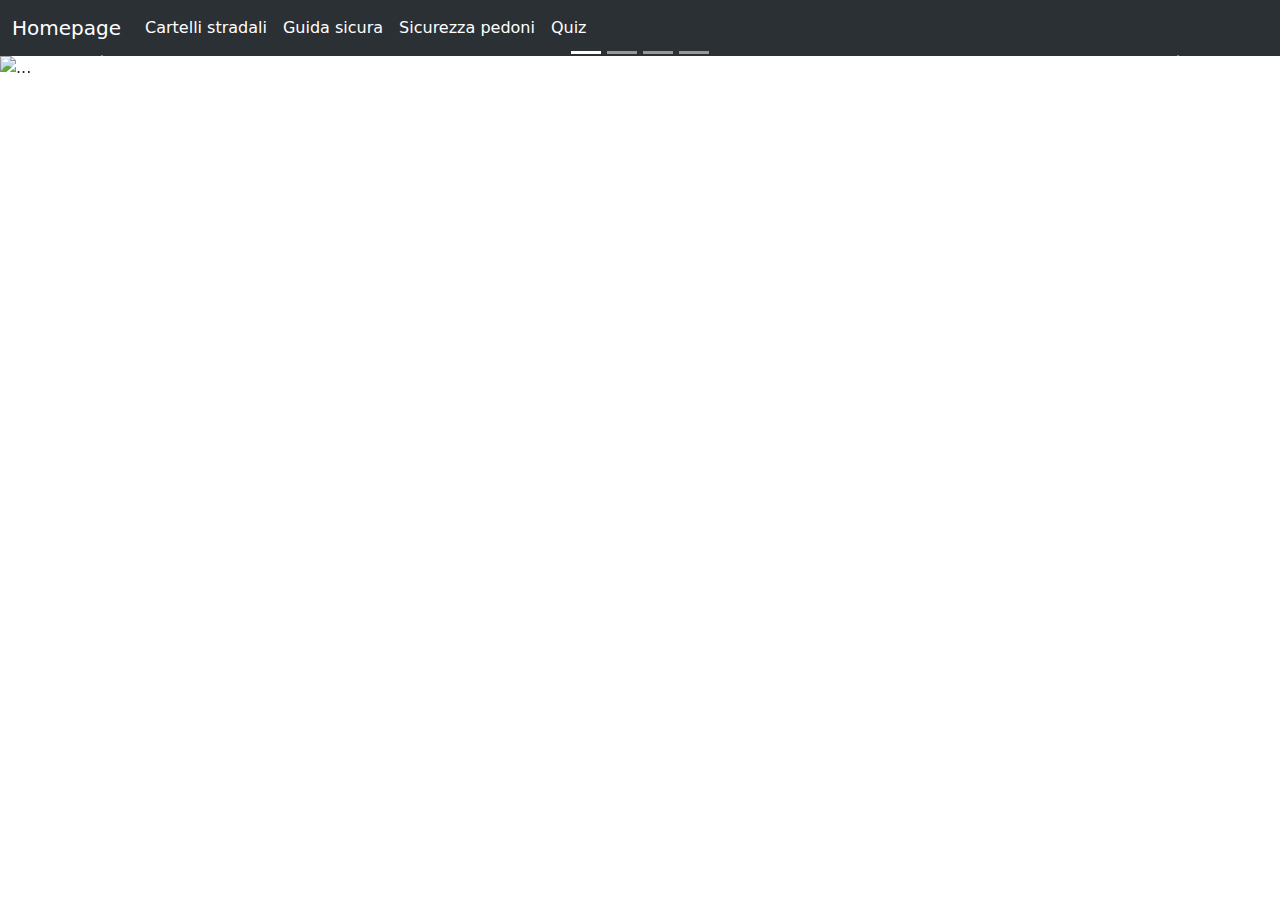
==== index.html @ 6d8f8be1 "Fix percorso "Homepage" button." ====
<!doctype html>
<html lang="it">

<head>
  <meta charset="utf-8">
  <meta name="viewport" content="width=device-width, initial-scale=1">
  <title>Homepage</title>
  <link rel="icon" type="image/png" href="../img/Quiz/icona.png">
  <link href="https://cdn.jsdelivr.net/npm/bootstrap@5.3.3/dist/css/bootstrap.min.css" rel="stylesheet"
    integrity="sha384-QWTKZyjpPEjISv5WaRU9OFeRpok6YctnYmDr5pNlyT2bRjXh0JMhjY6hW+ALEwIH" crossorigin="anonymous">
  <link rel="stylesheet" href="Homepage/style.css">
</head>

<body>
  <nav class="navbar navbar-expand-lg bg-body-tertiary" data-bs-theme="dark">
    <div class="container-fluid">
      <a class="navbar-brand" href="index.html">Homepage</a>
      <button class="navbar-toggler" type="button" data-bs-toggle="collapse" data-bs-target="#navbarNavAltMarkup"
        aria-controls="navbarNavAltMarkup" aria-expanded="false" aria-label="Toggle navigation">
        <span class="navbar-toggler-icon"></span>
      </button>
      <div class="collapse navbar-collapse" id="navbarNavAltMarkup">
        <div class="navbar-nav">
          <a class="nav-link active" aria-current="page" href="Cartelli_stradali/cartelli_stradali.html">Cartelli
            stradali</a>
          <a class="nav-link active" aria-current="true" href="Guida_sicura/guida_sicura.html">Guida sicura</a>
          <a class="nav-link active" aria-current="true" href="Sicurezza_pedoni/sicurezza_pedoni.html">Sicurezza
            pedoni</a>
          <a class="nav-link active" aria-current="true" href="Quiz/quiz.html">Quiz</a>
        </div>
      </div>
    </div>
  </nav>

  <div class="container-fluid p-0">
    <div id="carouselExampleCaptions" class="carousel slide h-100" data-bs-ride="carousel" data-bs-interval="3000">
      <div class="carousel-indicators">
        <button type="button" data-bs-target="#carouselExampleCaptions" data-bs-slide-to="0" class="active"
          aria-current="true" aria-label="Slide 1"></button>
        <button type="button" data-bs-target="#carouselExampleCaptions" data-bs-slide-to="1"
          aria-label="Slide 2"></button>
        <button type="button" data-bs-target="#carouselExampleCaptions" data-bs-slide-to="2"
          aria-label="Slide 3"></button>
        <button type="button" data-bs-target="#carouselExampleCaptions" data-bs-slide-to="3"
          aria-label="Slide 4"></button>
      </div>
      <div class="carousel-inner h-100">
        <div class="carousel-item active h-100">
          <img src="https://wallpapersmug.com/download/1920x1080/d0be57/road-eveing.jpg" class="d-block w-100"
            alt="...">
          <div class="carousel-caption d-none d-md-block caption-text-shadow">
            <h5>Cartelli stradali</h5>
            <p>Interpreta segnali stradali per una guida sicura</p>
          </div>
        </div>
        <div class="carousel-item">
          <img src="https://s1.1zoom.me/b5157/464/Roads_Sunrises_and_sunsets_Asphalt_535836_1920x1080.jpg"
            class="d-block w-100" alt="...">
          <div class="carousel-caption d-none d-md-block caption-text-shadow">
            <h5>Guida Sicura</h5>
            <p>Consigli pratici per una guida sicura e responsabile</p>
          </div>
        </div>
        <div class="carousel-item">
          <img src="https://i.redd.it/9hdch461vpoa1.jpg" class="d-block w-100" alt="...">
          <div class="carousel-caption d-none d-md-block caption-text-shadow">
            <h5>Sicurezza pedoni</h5>
            <p>Attraversa in sicurezza con regole e consigli utili</p>
          </div>
        </div>
        <div class="carousel-item">
          <img
            src="https://images.pexels.com/photos/63324/california-road-highway-mountains-63324.jpeg?cs=srgb&dl=pexels-pixabay-63324.jpg&fm=jpg"
            class="d-block w-100" alt="...">
          <div class="carousel-caption d-none d-md-block caption-text-shadow">
            <h5>Quiz Interattivo</h5>
            <p>Metti alla prova le tue conoscenze sulla sicurezza stradale</p>
          </div>
        </div>
      </div>
      <button class="carousel-control-prev" type="button" data-bs-target="#carouselExampleCaptions"
        data-bs-slide="prev">
        <span class="carousel-control-prev-icon" aria-hidden="true"></span>
        <span class="visually-hidden">Precedente</span>
      </button>
      <button class="carousel-control-next" type="button" data-bs-target="#carouselExampleCaptions"
        data-bs-slide="next">
        <span class="carousel-control-next-icon" aria-hidden="true"></span>
        <span class="visually-hidden">Successivo</span>
      </button>
    </div>
  </div>

  <script src="https://cdn.jsdelivr.net/npm/bootstrap@5.3.3/dist/js/bootstrap.bundle.min.js"
    integrity="sha384-YvpcrYf0tY3lHB60NNkmXc5s9fDVZLESaAA55NDzOxhy9GkcIdslK1eN7N6jIeHz"
    crossorigin="anonymous"></script>
</body>

</html>
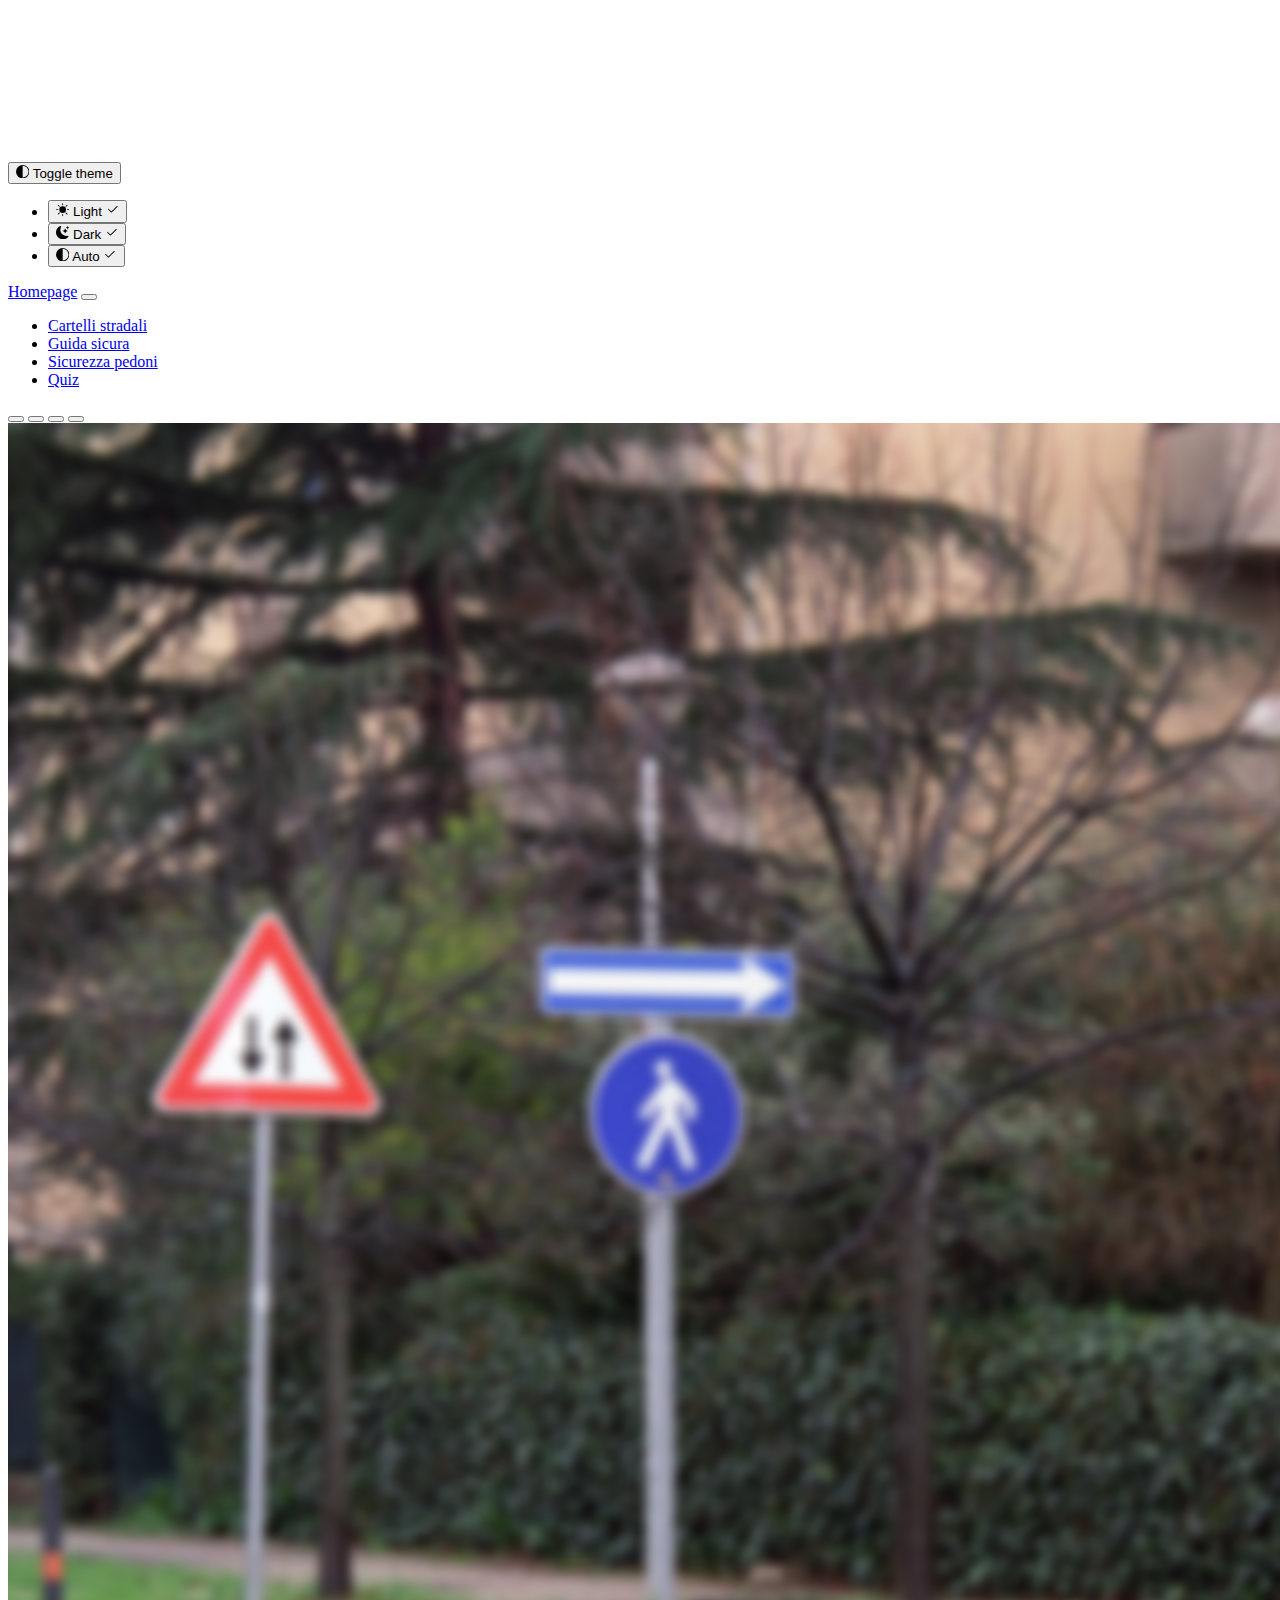
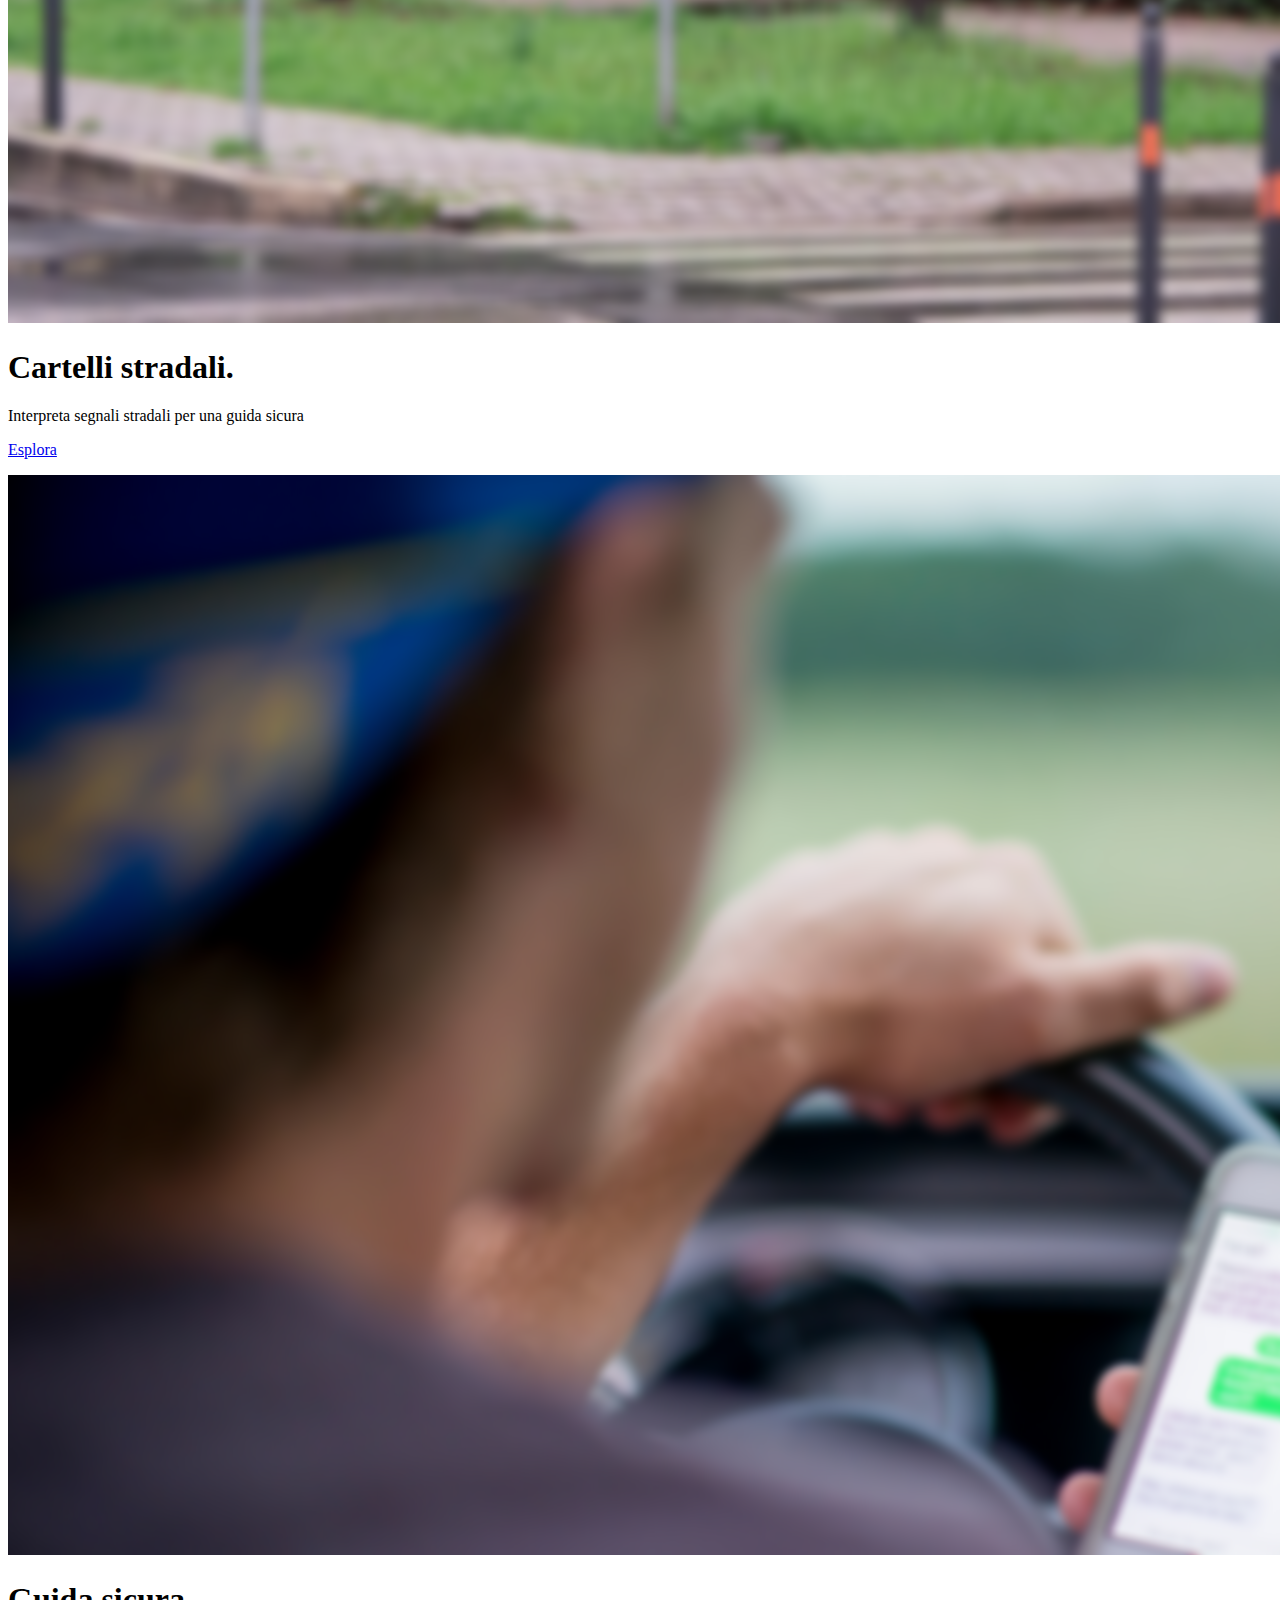
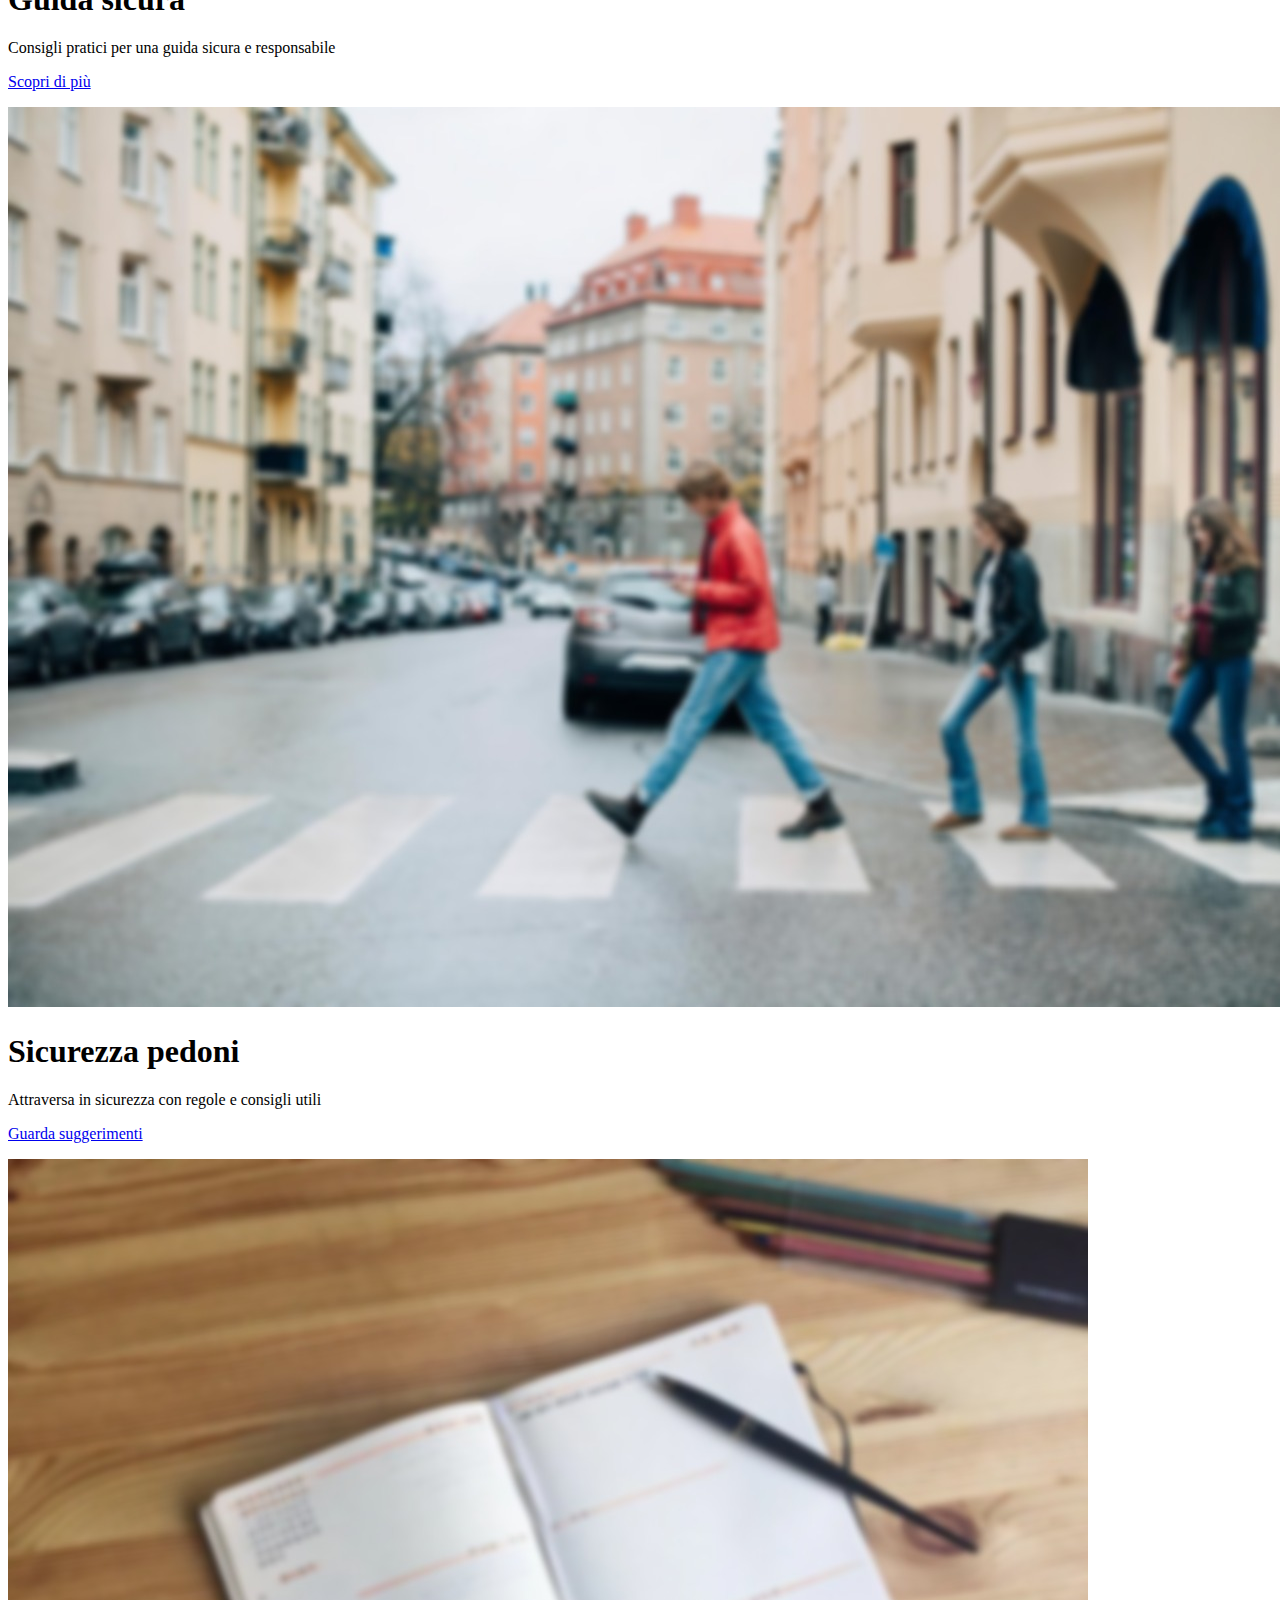
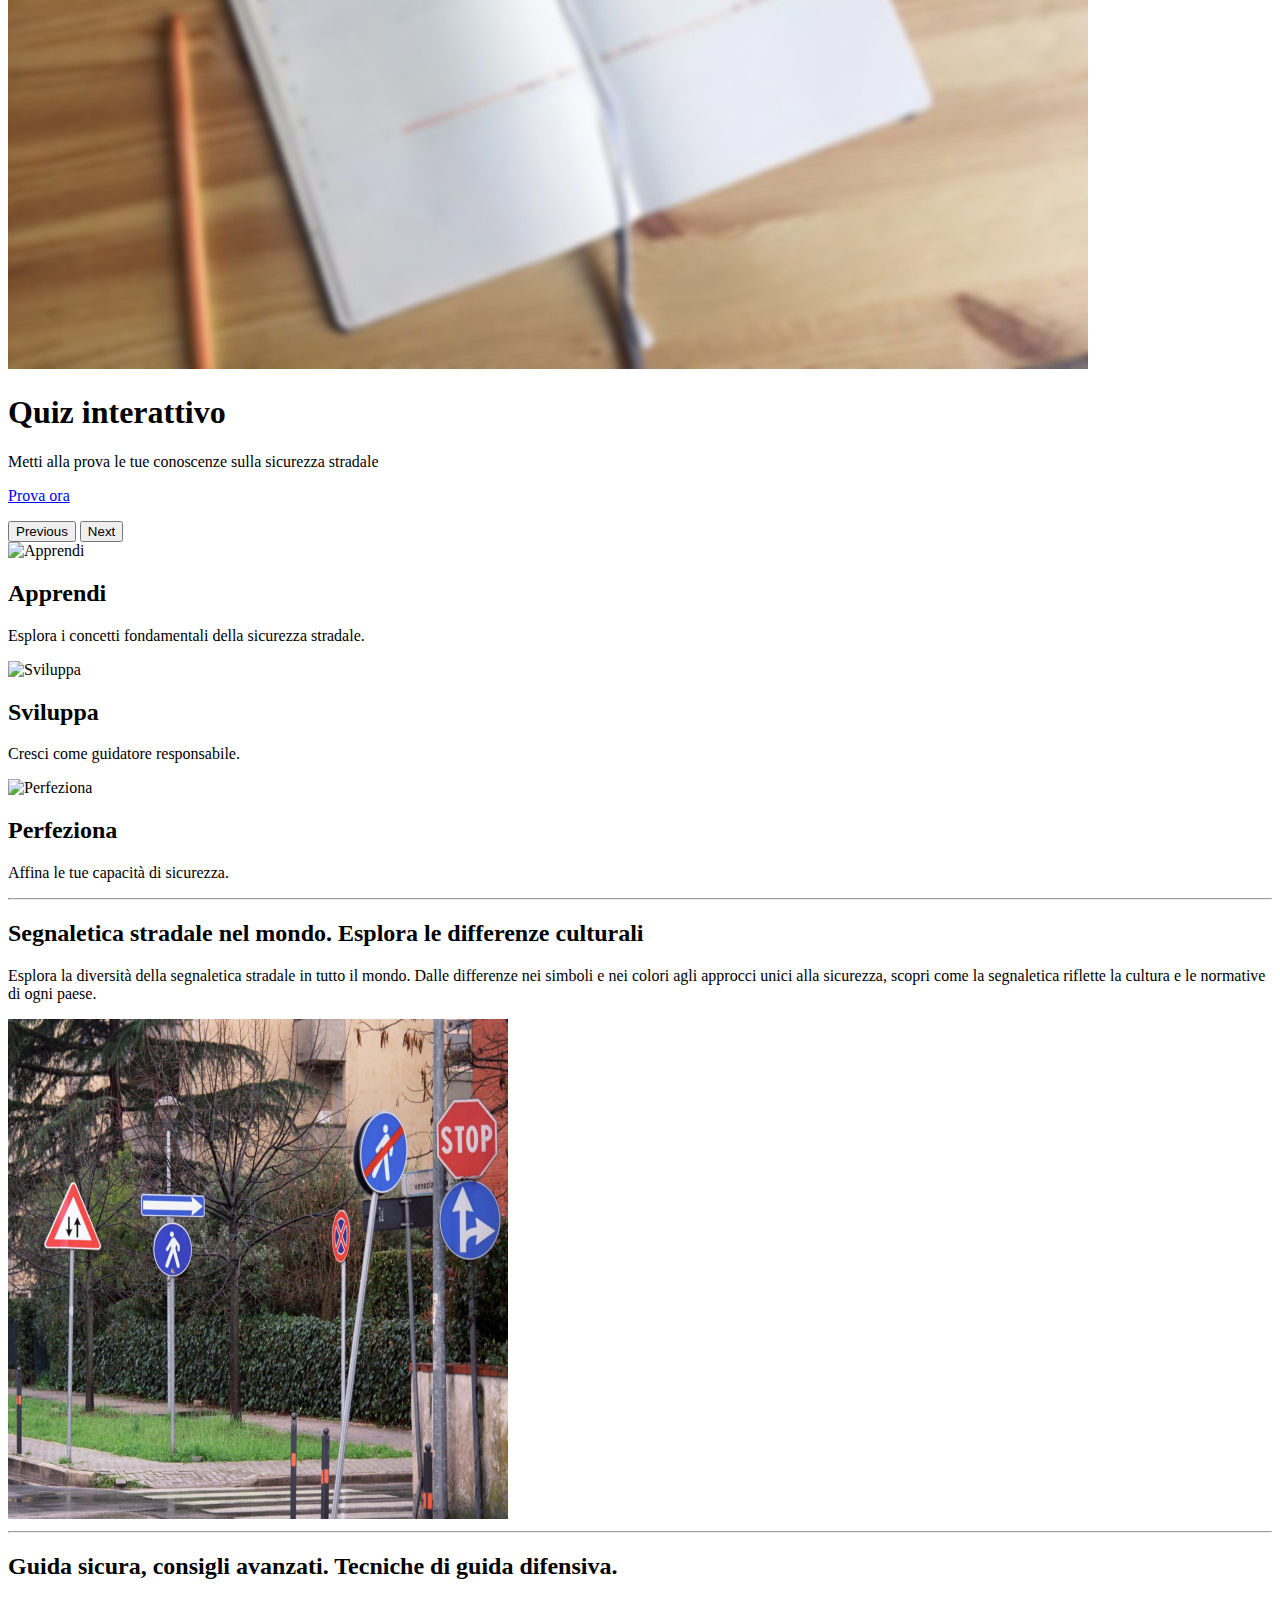
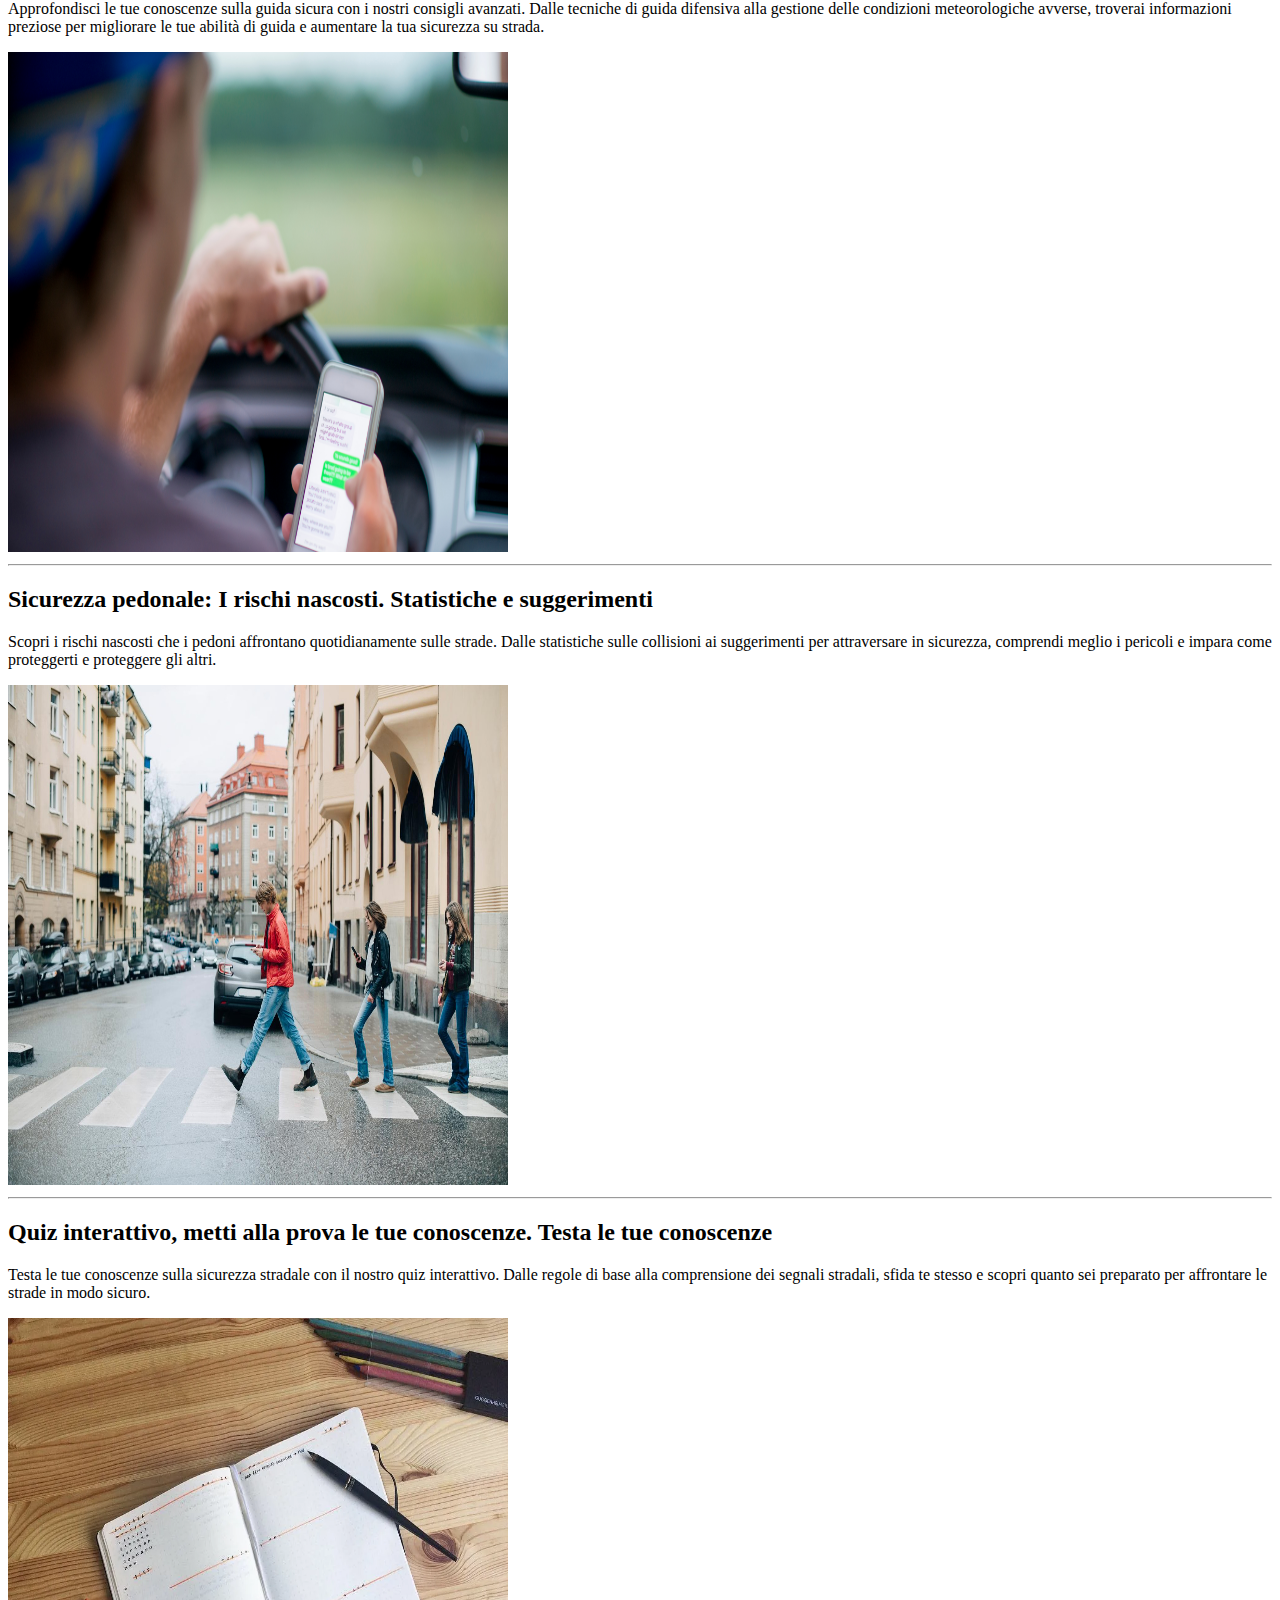
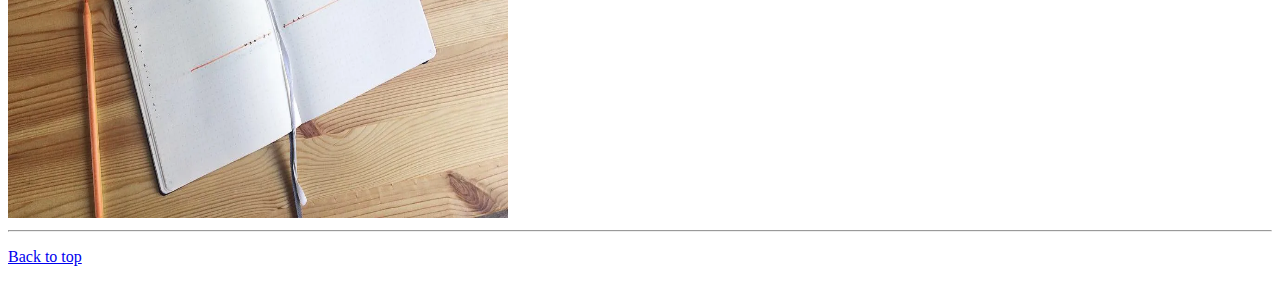
==== commit 16ac69b1: "Immagini carosello sfocate, resto no" ====
--- a/index.html
+++ b/index.html
@@ -1,99 +1,325 @@
-<!doctype html>
-<html lang="it">
+<!DOCTYPE html>
+<html lang="it" data-bs-theme="auto">
 
 <head>
-  <meta charset="utf-8">
-  <meta name="viewport" content="width=device-width, initial-scale=1">
+  <script src="Homepage/assets/js/color-modes.js"></script>
+
+  <meta charset="utf-8" />
+  <meta name="viewport" content="width=device-width, initial-scale=1" />
   <title>Homepage</title>
-  <link rel="icon" type="image/png" href="../img/Quiz/icona.png">
-  <link href="https://cdn.jsdelivr.net/npm/bootstrap@5.3.3/dist/css/bootstrap.min.css" rel="stylesheet"
-    integrity="sha384-QWTKZyjpPEjISv5WaRU9OFeRpok6YctnYmDr5pNlyT2bRjXh0JMhjY6hW+ALEwIH" crossorigin="anonymous">
+  <link rel="shortcut icon" href="img/icona.png" type="image/x-icon">
+
+  <link rel="canonical" href="https://getbootstrap.com/docs/5.3/examples/carousel/" />
+
+  <link rel="stylesheet" href="https://cdn.jsdelivr.net/npm/@docsearch/css@3" />
+
+  <link href="Homepage/assets/dist/css/bootstrap.min.css" rel="stylesheet" />
+
   <link rel="stylesheet" href="Homepage/style.css">
+
+  <link href="Homepage/carousel.css" rel="stylesheet" />
 </head>
 
 <body>
-  <nav class="navbar navbar-expand-lg bg-body-tertiary" data-bs-theme="dark">
-    <div class="container-fluid">
-      <a class="navbar-brand" href="index.html">Homepage</a>
-      <button class="navbar-toggler" type="button" data-bs-toggle="collapse" data-bs-target="#navbarNavAltMarkup"
-        aria-controls="navbarNavAltMarkup" aria-expanded="false" aria-label="Toggle navigation">
-        <span class="navbar-toggler-icon"></span>
+  <svg xmlns="http://www.w3.org/2000/svg" class="d-none">
+    <symbol id="check2" viewBox="0 0 16 16">
+      <path
+        d="M13.854 3.646a.5.5 0 0 1 0 .708l-7 7a.5.5 0 0 1-.708 0l-3.5-3.5a.5.5 0 1 1 .708-.708L6.5 10.293l6.646-6.647a.5.5 0 0 1 .708 0z" />
+    </symbol>
+    <symbol id="circle-half" viewBox="0 0 16 16">
+      <path d="M8 15A7 7 0 1 0 8 1v14zm0 1A8 8 0 1 1 8 0a8 8 0 0 1 0 16z" />
+    </symbol>
+    <symbol id="moon-stars-fill" viewBox="0 0 16 16">
+      <path
+        d="M6 .278a.768.768 0 0 1 .08.858 7.208 7.208 0 0 0-.878 3.46c0 4.021 3.278 7.277 7.318 7.277.527 0 1.04-.055 1.533-.16a.787.787 0 0 1 .81.316.733.733 0 0 1-.031.893A8.349 8.349 0 0 1 8.344 16C3.734 16 0 12.286 0 7.71 0 4.266 2.114 1.312 5.124.06A.752.752 0 0 1 6 .278z" />
+      <path
+        d="M10.794 3.148a.217.217 0 0 1 .412 0l.387 1.162c.173.518.579.924 1.097 1.097l1.162.387a.217.217 0 0 1 0 .412l-1.162.387a1.734 1.734 0 0 0-1.097 1.097l-.387 1.162a.217.217 0 0 1-.412 0l-.387-1.162A1.734 1.734 0 0 0 9.31 6.593l-1.162-.387a.217.217 0 0 1 0-.412l1.162-.387a1.734 1.734 0 0 0 1.097-1.097l.387-1.162zM13.863.099a.145.145 0 0 1 .274 0l.258.774c.115.346.386.617.732.732l.774.258a.145.145 0 0 1 0 .274l-.774.258a1.156 1.156 0 0 0-.732.732l-.258.774a.145.145 0 0 1-.274 0l-.258-.774a1.156 1.156 0 0 0-.732-.732l-.774-.258a.145.145 0 0 1 0-.274l.774-.258c.346-.115.617-.386.732-.732L13.863.1z" />
+    </symbol>
+    <symbol id="sun-fill" viewBox="0 0 16 16">
+      <path
+        d="M8 12a4 4 0 1 0 0-8 4 4 0 0 0 0 8zM8 0a.5.5 0 0 1 .5.5v2a.5.5 0 0 1-1 0v-2A.5.5 0 0 1 8 0zm0 13a.5.5 0 0 1 .5.5v2a.5.5 0 0 1-1 0v-2A.5.5 0 0 1 8 13zm8-5a.5.5 0 0 1-.5.5h-2a.5.5 0 0 1 0-1h2a.5.5 0 0 1 .5.5zM3 8a.5.5 0 0 1-.5.5h-2a.5.5 0 0 1 0-1h2A.5.5 0 0 1 3 8zm10.657-5.657a.5.5 0 0 1 0 .707l-1.414 1.415a.5.5 0 1 1-.707-.708l1.414-1.414a.5.5 0 0 1 .707 0zm-9.193 9.193a.5.5 0 0 1 0 .707L3.05 13.657a.5.5 0 0 1-.707-.707l1.414-1.414a.5.5 0 0 1 .707 0zm9.193 2.121a.5.5 0 0 1-.707 0l-1.414-1.414a.5.5 0 0 1 .707-.707l1.414 1.414a.5.5 0 0 1 0 .707zM4.464 4.465a.5.5 0 0 1-.707 0L2.343 3.05a.5.5 0 1 1 .707-.707l1.414 1.414a.5.5 0 0 1 0 .708z" />
+    </symbol>
+  </svg>
+
+  <div class="dropdown position-fixed bottom-0 end-0 mb-3 me-3 bd-mode-toggle">
+    <button class="btn btn-bd-primary py-2 dropdown-toggle d-flex align-items-center" id="bd-theme" type="button"
+      aria-expanded="false" data-bs-toggle="dropdown" aria-label="Toggle theme (auto)">
+      <svg class="bi my-1 theme-icon-active" width="1em" height="1em">
+        <use href="#circle-half"></use>
+      </svg>
+      <span class="visually-hidden" id="bd-theme-text">Toggle theme</span>
+    </button>
+    <ul class="dropdown-menu dropdown-menu-end shadow" aria-labelledby="bd-theme-text">
+      <li>
+        <button type="button" class="dropdown-item d-flex align-items-center" data-bs-theme-value="light"
+          aria-pressed="false">
+          <svg class="bi me-2 opacity-50" width="1em" height="1em">
+            <use href="#sun-fill"></use>
+          </svg>
+          Light
+          <svg class="bi ms-auto d-none" width="1em" height="1em">
+            <use href="#check2"></use>
+          </svg>
+        </button>
+      </li>
+      <li>
+        <button type="button" class="dropdown-item d-flex align-items-center" data-bs-theme-value="dark"
+          aria-pressed="false">
+          <svg class="bi me-2 opacity-50" width="1em" height="1em">
+            <use href="#moon-stars-fill"></use>
+          </svg>
+          Dark
+          <svg class="bi ms-auto d-none" width="1em" height="1em">
+            <use href="#check2"></use>
+          </svg>
+        </button>
+      </li>
+      <li>
+        <button type="button" class="dropdown-item d-flex align-items-center active" data-bs-theme-value="auto"
+          aria-pressed="true">
+          <svg class="bi me-2 opacity-50" width="1em" height="1em">
+            <use href="#circle-half"></use>
+          </svg>
+          Auto
+          <svg class="bi ms-auto d-none" width="1em" height="1em">
+            <use href="#check2"></use>
+          </svg>
+        </button>
+      </li>
+    </ul>
+  </div>
+
+  <!-- HEADER -->
+  <header data-bs-theme="dark">
+    <nav class="navbar navbar-expand-md navbar-dark fixed-top bg-dark">
+      <div class="container-fluid">
+        <a class="navbar-brand" href="index.html">Homepage</a>
+        <button class="navbar-toggler" type="button" data-bs-toggle="collapse" data-bs-target="#navbarCollapse"
+          aria-controls="navbarCollapse" aria-expanded="false" aria-label="Toggle navigation">
+          <span class="navbar-toggler-icon"></span>
+        </button>
+        <div class="collapse navbar-collapse" id="navbarCollapse">
+          <ul class="navbar-nav me-auto mb-2 mb-md-0">
+            <li class="nav-item">
+              <a class="nav-link active" aria-current="page" href="Cartelli_stradali/cartelli_stradali.html">Cartelli
+                stradali</a>
+            </li>
+            <li class="nav-item">
+              <a class="nav-link active" href="Guida_sicura/guida_sicura.html">Guida sicura</a>
+            </li>
+            <li class="nav-item">
+              <a class="nav-link active" aria-disabled="true" href="Sicurezza_pedoni/sicurezza_pedoni.html">Sicurezza
+                pedoni</a>
+            </li>
+            <li class="nav-item">
+              <a class="nav-link active" href="Quiz/quiz.html">Quiz</a>
+            </li>
+          </ul>
+        </div>
+      </div>
+    </nav>
+  </header>
+
+  <main>
+    <!-- CAROUSEL -->
+    <div id="myCarousel" class="carousel slide mb-6" data-bs-ride="carousel">
+      <div class="carousel-indicators">
+        <button type="button" data-bs-target="#myCarousel" data-bs-slide-to="0" class="active" aria-current="true"
+          aria-label="Slide 1"></button>
+        <button type="button" data-bs-target="#myCarousel" data-bs-slide-to="1" aria-label="Slide 2"></button>
+        <button type="button" data-bs-target="#myCarousel" data-bs-slide-to="2" aria-label="Slide 3"></button>
+        <button type="button" data-bs-target="#myCarousel" data-bs-slide-to="3" aria-label="Slide 4"></button>
+      </div>
+      <div class="carousel-inner">
+        <div class="carousel-item active">
+          <img src="img/Homepage/cartelli_sfocato.webp" class="d-block w-100" alt="Cartelli stradali" />
+          <div class="container">
+            <div class="carousel-caption text-start light-theme">
+              <h1>Cartelli stradali.</h1>
+              <p class="opacity-75">
+                Interpreta segnali stradali per una guida sicura
+              </p>
+              <p>
+                <a class="btn btn-lg btn-primary" href="Cartelli_stradali/cartelli_stradali.html">Esplora</a>
+              </p>
+            </div>
+          </div>
+        </div>
+        <div class="carousel-item">
+          <img src="img/Homepage/sicurezza_sfocato.png" class="d-block w-100" alt="Sicurezza stradale" />
+          <div class="container">
+            <div class="carousel-caption light-theme">
+              <h1>Guida sicura</h1>
+              <p>Consigli pratici per una guida sicura e responsabile</p>
+              <p>
+                <a class="btn btn-lg btn-primary" href="Guida_sicura/guida_sicura.html">Scopri di più</a>
+              </p>
+            </div>
+          </div>
+        </div>
+        <div class="carousel-item">
+          <img src="img/Homepage/pedoni_sfocato.jpg" class="d-block w-100" alt="Pedoni" />
+          <div class="container">
+            <div class="carousel-caption light-theme">
+              <h1>Sicurezza pedoni</h1>
+              <p>Attraversa in sicurezza con regole e consigli utili</p>
+              <p>
+                <a class="btn btn-lg btn-primary" href="Sicurezza_pedoni/sicurezza_pedoni.html">Guarda suggerimenti</a>
+              </p>
+            </div>
+          </div>
+        </div>
+
+        <div class="carousel-item">
+          <img src="img/Homepage/quiz_sfocato.jpg" class="d-block w-100" alt="Quiz" />
+          <div class="container">
+            <div class="carousel-caption text-end light-theme">
+              <h1>Quiz interattivo</h1>
+              <p>
+                Metti alla prova le tue conoscenze sulla sicurezza stradale
+              </p>
+              <p>
+                <a class="btn btn-lg btn-primary" href="Quiz/quiz.html">Prova ora</a>
+              </p>
+            </div>
+          </div>
+        </div>
+      </div>
+      <button class="carousel-control-prev" type="button" data-bs-target="#myCarousel" data-bs-slide="prev">
+        <span class="carousel-control-prev-icon" aria-hidden="true"></span>
+        <span class="visually-hidden">Previous</span>
       </button>
-      <div class="collapse navbar-collapse" id="navbarNavAltMarkup">
-        <div class="navbar-nav">
-          <a class="nav-link active" aria-current="page" href="Cartelli_stradali/cartelli_stradali.html">Cartelli
-            stradali</a>
-          <a class="nav-link active" aria-current="true" href="Guida_sicura/guida_sicura.html">Guida sicura</a>
-          <a class="nav-link active" aria-current="true" href="Sicurezza_pedoni/sicurezza_pedoni.html">Sicurezza
-            pedoni</a>
-          <a class="nav-link active" aria-current="true" href="Quiz/quiz.html">Quiz</a>
-        </div>
-      </div>
-    </div>
-  </nav>
-
-  <div class="container-fluid p-0">
-    <div id="carouselExampleCaptions" class="carousel slide h-100" data-bs-ride="carousel" data-bs-interval="3000">
-      <div class="carousel-indicators">
-        <button type="button" data-bs-target="#carouselExampleCaptions" data-bs-slide-to="0" class="active"
-          aria-current="true" aria-label="Slide 1"></button>
-        <button type="button" data-bs-target="#carouselExampleCaptions" data-bs-slide-to="1"
-          aria-label="Slide 2"></button>
-        <button type="button" data-bs-target="#carouselExampleCaptions" data-bs-slide-to="2"
-          aria-label="Slide 3"></button>
-        <button type="button" data-bs-target="#carouselExampleCaptions" data-bs-slide-to="3"
-          aria-label="Slide 4"></button>
-      </div>
-      <div class="carousel-inner h-100">
-        <div class="carousel-item active h-100">
-          <img src="https://wallpapersmug.com/download/1920x1080/d0be57/road-eveing.jpg" class="d-block w-100"
-            alt="...">
-          <div class="carousel-caption d-none d-md-block caption-text-shadow">
-            <h5>Cartelli stradali</h5>
-            <p>Interpreta segnali stradali per una guida sicura</p>
-          </div>
-        </div>
-        <div class="carousel-item">
-          <img src="https://s1.1zoom.me/b5157/464/Roads_Sunrises_and_sunsets_Asphalt_535836_1920x1080.jpg"
-            class="d-block w-100" alt="...">
-          <div class="carousel-caption d-none d-md-block caption-text-shadow">
-            <h5>Guida Sicura</h5>
-            <p>Consigli pratici per una guida sicura e responsabile</p>
-          </div>
-        </div>
-        <div class="carousel-item">
-          <img src="https://i.redd.it/9hdch461vpoa1.jpg" class="d-block w-100" alt="...">
-          <div class="carousel-caption d-none d-md-block caption-text-shadow">
-            <h5>Sicurezza pedoni</h5>
-            <p>Attraversa in sicurezza con regole e consigli utili</p>
-          </div>
-        </div>
-        <div class="carousel-item">
-          <img
-            src="https://images.pexels.com/photos/63324/california-road-highway-mountains-63324.jpeg?cs=srgb&dl=pexels-pixabay-63324.jpg&fm=jpg"
-            class="d-block w-100" alt="...">
-          <div class="carousel-caption d-none d-md-block caption-text-shadow">
-            <h5>Quiz Interattivo</h5>
-            <p>Metti alla prova le tue conoscenze sulla sicurezza stradale</p>
-          </div>
-        </div>
-      </div>
-      <button class="carousel-control-prev" type="button" data-bs-target="#carouselExampleCaptions"
-        data-bs-slide="prev">
-        <span class="carousel-control-prev-icon" aria-hidden="true"></span>
-        <span class="visually-hidden">Precedente</span>
-      </button>
-      <button class="carousel-control-next" type="button" data-bs-target="#carouselExampleCaptions"
-        data-bs-slide="next">
+      <button class="carousel-control-next" type="button" data-bs-target="#myCarousel" data-bs-slide="next">
         <span class="carousel-control-next-icon" aria-hidden="true"></span>
-        <span class="visually-hidden">Successivo</span>
+        <span class="visually-hidden">Next</span>
       </button>
     </div>
-  </div>
-
-  <script src="https://cdn.jsdelivr.net/npm/bootstrap@5.3.3/dist/js/bootstrap.bundle.min.js"
-    integrity="sha384-YvpcrYf0tY3lHB60NNkmXc5s9fDVZLESaAA55NDzOxhy9GkcIdslK1eN7N6jIeHz"
-    crossorigin="anonymous"></script>
+
+    <div class="container marketing">
+      <!-- 3 COLONNE SOTTO IL CAROSELLO -->
+      <div class="row">
+        <div class="col-lg-4">
+          <img src="img/Homepage/apprendi.webp" class="bd-placeholder-img rounded-circle" width="140" height="140"
+            alt="Apprendi" />
+          <h2 class="fw-normal">Apprendi</h2>
+          <p>Esplora i concetti fondamentali della sicurezza stradale.</p>
+        </div>
+        <div class="col-lg-4">
+          <img src="img/Homepage/sviluppa.jpg" class="bd-placeholder-img rounded-circle" width="140" height="140"
+            alt="Sviluppa" />
+          <h2 class="fw-normal">Sviluppa</h2>
+          <p>Cresci come guidatore responsabile.</p>
+        </div>
+        <div class="col-lg-4">
+          <img src="img/Homepage/perfeziona.webp" class="bd-placeholder-img rounded-circle" width="140" height="140"
+            alt="Perfeziona" />
+          <h2 class="fw-normal">Perfeziona</h2>
+          <p>Affina le tue capacità di sicurezza.</p>
+        </div>
+      </div>
+
+      <!-- INIZIO 4 IMMAGINI E 4 TESTI ALTERNATI -->
+
+      <hr class="featurette-divider" />
+
+      <div class="row featurette">
+        <div class="col-md-7">
+          <h2 class="featurette-heading fw-normal lh-1">
+            Segnaletica stradale nel mondo.
+            <span class="text-body-secondary">Esplora le differenze culturali</span>
+          </h2>
+          <p class="lead">
+            Esplora la diversità della segnaletica stradale in tutto il mondo.
+            Dalle differenze nei simboli e nei colori agli approcci unici alla
+            sicurezza, scopri come la segnaletica riflette la cultura e le
+            normative di ogni paese.
+          </p>
+        </div>
+        <div class="col-md-5">
+          <img src="img/Homepage/cartelli.webp"
+            class="bd-placeholder-img bd-placeholder-img-lg featurette-image img-fluid mx-auto" width="500" height="500"
+            alt="Segnaletica" />
+        </div>
+      </div>
+
+      <hr class="featurette-divider" />
+
+      <div class="row featurette">
+        <div class="col-md-7 order-md-2">
+          <h2 class="featurette-heading fw-normal lh-1">
+            Guida sicura, consigli avanzati.
+            <span class="text-body-secondary">Tecniche di guida difensiva.</span>
+          </h2>
+          <p class="lead">
+            Approfondisci le tue conoscenze sulla guida sicura con i nostri
+            consigli avanzati. Dalle tecniche di guida difensiva alla gestione
+            delle condizioni meteorologiche avverse, troverai informazioni
+            preziose per migliorare le tue abilità di guida e aumentare la tua
+            sicurezza su strada.
+          </p>
+        </div>
+        <div class="col-md-5 order-md-1">
+          <img src="img/Homepage/sicurezza.png"
+            class="bd-placeholder-img bd-placeholder-img-lg featurette-image img-fluid mx-auto" width="500" height="500"
+            alt="Guida sicura" />
+        </div>
+      </div>
+
+      <hr class="featurette-divider" />
+
+      <div class="row featurette">
+        <div class="col-md-7">
+          <h2 class="featurette-heading fw-normal lh-1">
+            Sicurezza pedonale: I rischi nascosti.
+            <span class="text-body-secondary">Statistiche e suggerimenti</span>
+          </h2>
+          <p class="lead">
+            Scopri i rischi nascosti che i pedoni affrontano quotidianamente
+            sulle strade. Dalle statistiche sulle collisioni ai suggerimenti
+            per attraversare in sicurezza, comprendi meglio i pericoli e
+            impara come proteggerti e proteggere gli altri.
+          </p>
+        </div>
+        <div class="col-md-5">
+          <img src="img/Homepage/pedoni.jpg"
+            class="bd-placeholder-img bd-placeholder-img-lg featurette-image img-fluid mx-auto" width="500" height="500"
+            alt="Pedoni" />
+        </div>
+      </div>
+
+      <hr class="featurette-divider" />
+
+      <div class="row featurette">
+        <div class="col-md-7 order-md-2">
+          <h2 class="featurette-heading fw-normal lh-1">
+            Quiz interattivo, metti alla prova le tue conoscenze.
+            <span class="text-body-secondary">Testa le tue conoscenze</span>
+          </h2>
+          <p class="lead">
+            Testa le tue conoscenze sulla sicurezza stradale con il nostro
+            quiz interattivo. Dalle regole di base alla comprensione dei
+            segnali stradali, sfida te stesso e scopri quanto sei preparato
+            per affrontare le strade in modo sicuro.
+          </p>
+        </div>
+        <div class="col-md-5 order-md-1">
+          <img src="img/Homepage/quiz.jpg"
+            class="bd-placeholder-img bd-placeholder-img-lg featurette-image img-fluid mx-auto" width="500" height="500"
+            alt="Quiz" />
+        </div>
+      </div>
+
+      <hr class="featurette-divider" />
+
+      <!-- FINE 4 IMMAGINI E 4 TESTI ALTERNATI -->
+    </div>
+
+    <!-- FOOTER -->
+    <footer class="container">
+      <p class="float-end"><a href="#">Back to top</a></p>
+    </footer>
+  </main>
+  <script src="Homepage/assets/dist/js/bootstrap.bundle.min.js"></script>
 </body>
 
 </html>